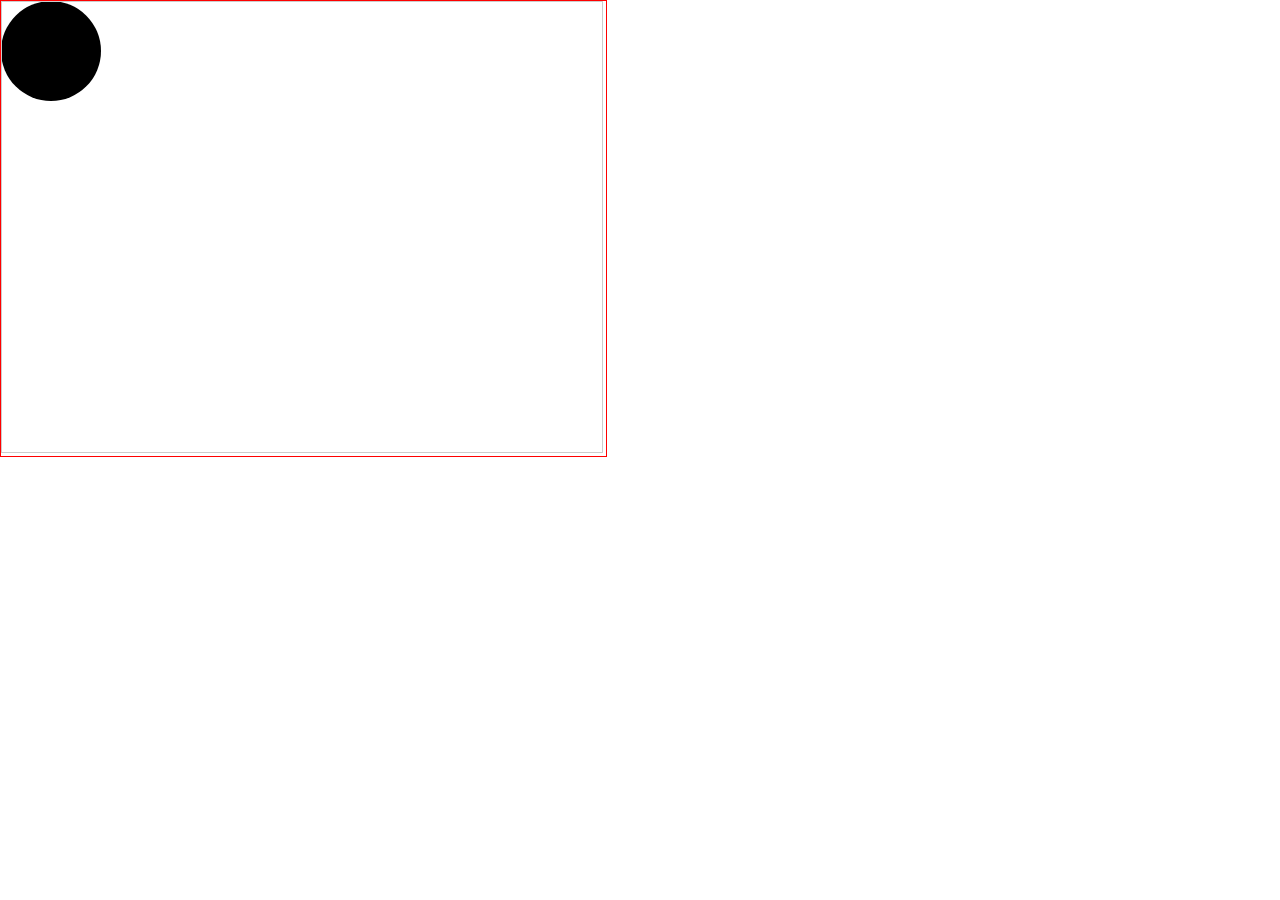
==== index.html @ b5a01d04 "progress" ====
<!DOCTYPE html>
<html>
<head>
<meta charset="UTF-8" />
<title>Paint</title>
<link rel="stylesheet" type="text/css" href="css/style.css" />
</head>
<body>
<div id="x">
<canvas id="artboard"></canvas></div>
<script type="text/javascript" src="js/functions.js"></script>
</body>
</html>
---- css/style.css ----
* { margin: 0; padding: 0; }
div {
	width: 100px;
	height: 100px;
	background: black;
	border-radius: 100px;
}

canvas {
	width: 600px;
	height: 450px;
	border: 1px solid #ccc;
}
body {	background: #fff;
	width: 605px;
	height: 455px;
	border: 1px solid #f00;
	overflow: hidden;
}
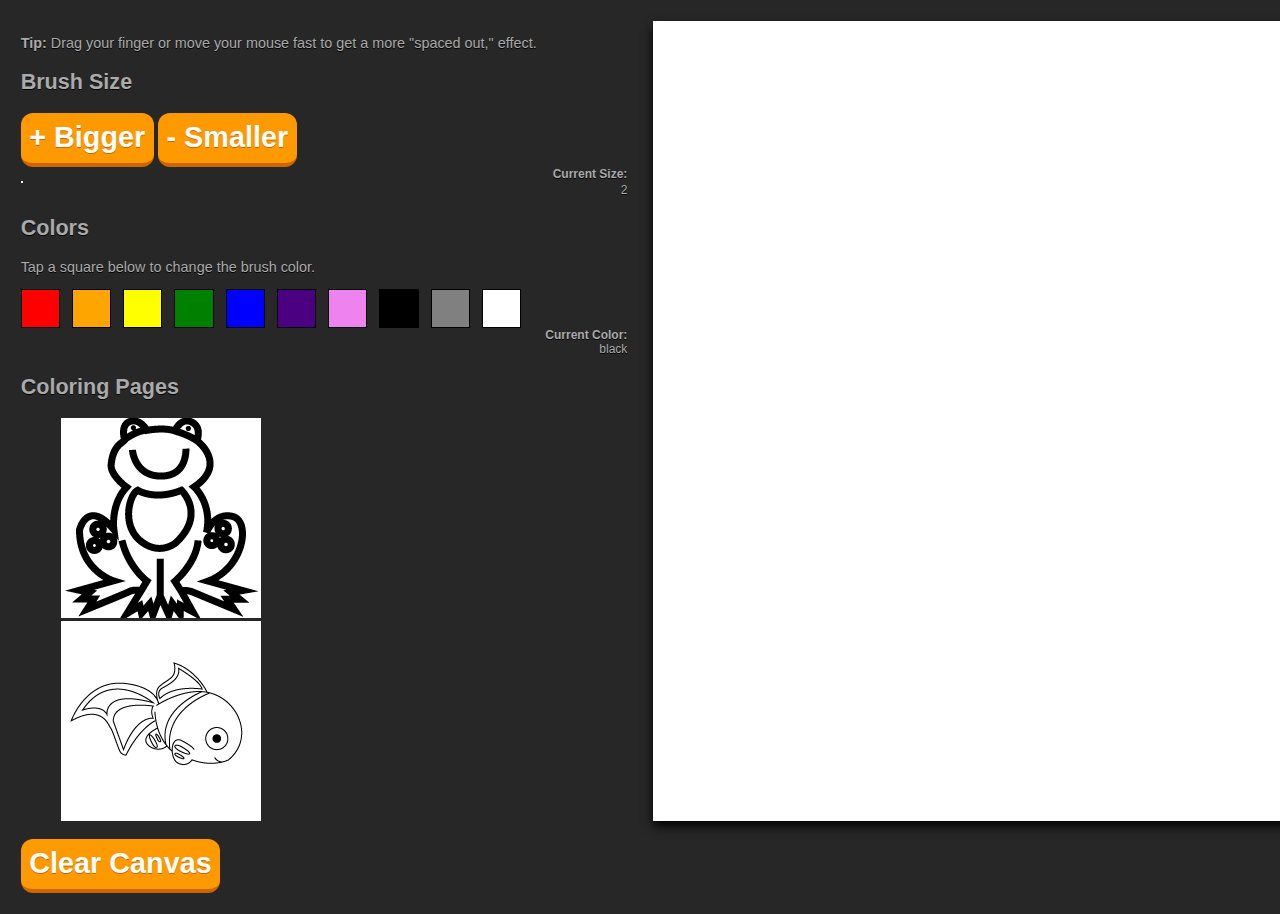
==== commit 4a9e1cd2: "progress benchmark 6" ====
--- a/index.html
+++ b/index.html
@@ -1,13 +1,126 @@
-<!DOCTYPE html>
 <html>
 <head>
-<meta charset="UTF-8" />
-<title>Paint</title>
-<link rel="stylesheet" type="text/css" href="css/style.css" />
+<title>Sketchpad</title>
+
+<script type="text/javascript" src="js/jquery.js"></script>
+<script type="text/javascript" src="js/paint.js"></script>
+
+<style>
+html {
+	background: #272727;
+	color: #aaa;
+	text-shadow: 0 1px #000;
+	font-family: 'Lucida Grande', 'Lucida Sans Unicode', Arial, Helvetica, sans-serif;
+	font-size: 90%;
+}
+#sketchpadapp {
+    /* Prevent nearby text being highlighted when accidentally dragging mouse outside confines of the canvas */
+    -webkit-touch-callout: none;
+    -webkit-user-select: none;
+    -khtml-user-select: none;
+    -moz-user-select: none;
+    -ms-user-select: none;
+    user-select: none;
+}
+.rightside, .leftside {
+	float: left;
+	width: 48%;
+	padding: 1%;
+}
+.rightside {
+}
+.leftside { 
+}
+canvas { background: white; cursor: pointer;
+	border: 0;outline: 0;
+	
+ }
+#sketchpad {
+    float:left;
+    height:800px;
+    width:800px;
+    box-shadow: 0px 5px 10px #000;
+    position:relative; /* Necessary for correct mouse co-ords in Firefox */
+}
+#red { background: red; }
+#orange { background: orange; }
+#yellow { background: yellow; }
+#green { background: green; }
+#blue { background: blue; }
+#indigo { background: indigo; }
+#violet { background: violet; }
+#black { background: black; }
+#white { background: white; }
+#grey { background: grey; }
+    #size { width: 2px; height: 2px; background: #fff; }
+#current_size, #current_color { font-size: smaller; text-align: right; }
+:focus { outline: 0; }
+.swatch { 
+cursor: pointer;
+width: 25px; height: 25px; border: 1px solid #000; padding: 1%; display: inline-block; margin-right: 2%; }
+button, input[type="submit"] {
+	padding: 0.3em;
+	font-size: 200%;
+	font-weight: bold;
+	background: #FF9900;
+	border: 0;
+	border-bottom: 4px solid #CC6600;
+	cursor: pointer;
+	color: #fff;
+	text-shadow: 0 1px #cc6600; 
+	border-radius: 12px;
+	-moz-border-radius: 12px;
+	-webkit-border-radius: 12px;
+}
+
+
+.clearfix:before,
+.clearfix:after {
+	display: table;
+	content: "";
+}
+.clearfix:after { clear: both; }
+.clearfix { *zoom: 1;}
+
+#coloring-pages ul { list-style: none; }
+#coloring-pages ul li img { cursor: pointer; }
+
+</style>
 </head>
+
 <body>
-<div id="x">
-<canvas id="artboard"></canvas></div>
-<script type="text/javascript" src="js/functions.js"></script>
+<div class="clearfix">
+		<div class="leftside">
+		<p><strong>Tip:</strong> Drag your finger or move your mouse fast to get a more
+		"spaced out," effect.</p>
+				<section id="brush-size">	
+				<h2>Brush Size</h2>
+			<button id="brush_increase">+ Bigger</button> <button id="brush_decrease">- Smaller</button>
+			<div id="current_size"><strong>Current Size:</strong> <div id="size"></div><div id="brsh">2</div></div>
+		</section>
+		<h2>Colors</h2>
+		<p>Tap a square below to change the brush color.</p>
+					<section id="color-panel">
+		
+					</section>
+					<div id="current_color"><strong>Current Color:</strong> <div id="clr">black</div></div>
+					
+					<div id="coloring-pages">
+					<h2>Coloring Pages</h2>
+					<ul>
+						<li><img src="img/frog-thumb.png" id="frog" /></li>
+						<li><img src="img/fish-thumb.png" id="fish" />
+					</ul>
+					</div>
+					    <div id="sketchpadapp">
+             <input type="submit" value="Clear Canvas" id="clearbutton" onclick="clearCanvas(canvas,ctx);">
+        </div>
+		</div>
+        <div class="rightside">
+            <canvas id="sketchpad" height="800" width="800">
+            </canvas>
+        </div>
+    </div>
+</div>
 </body>
 </html>